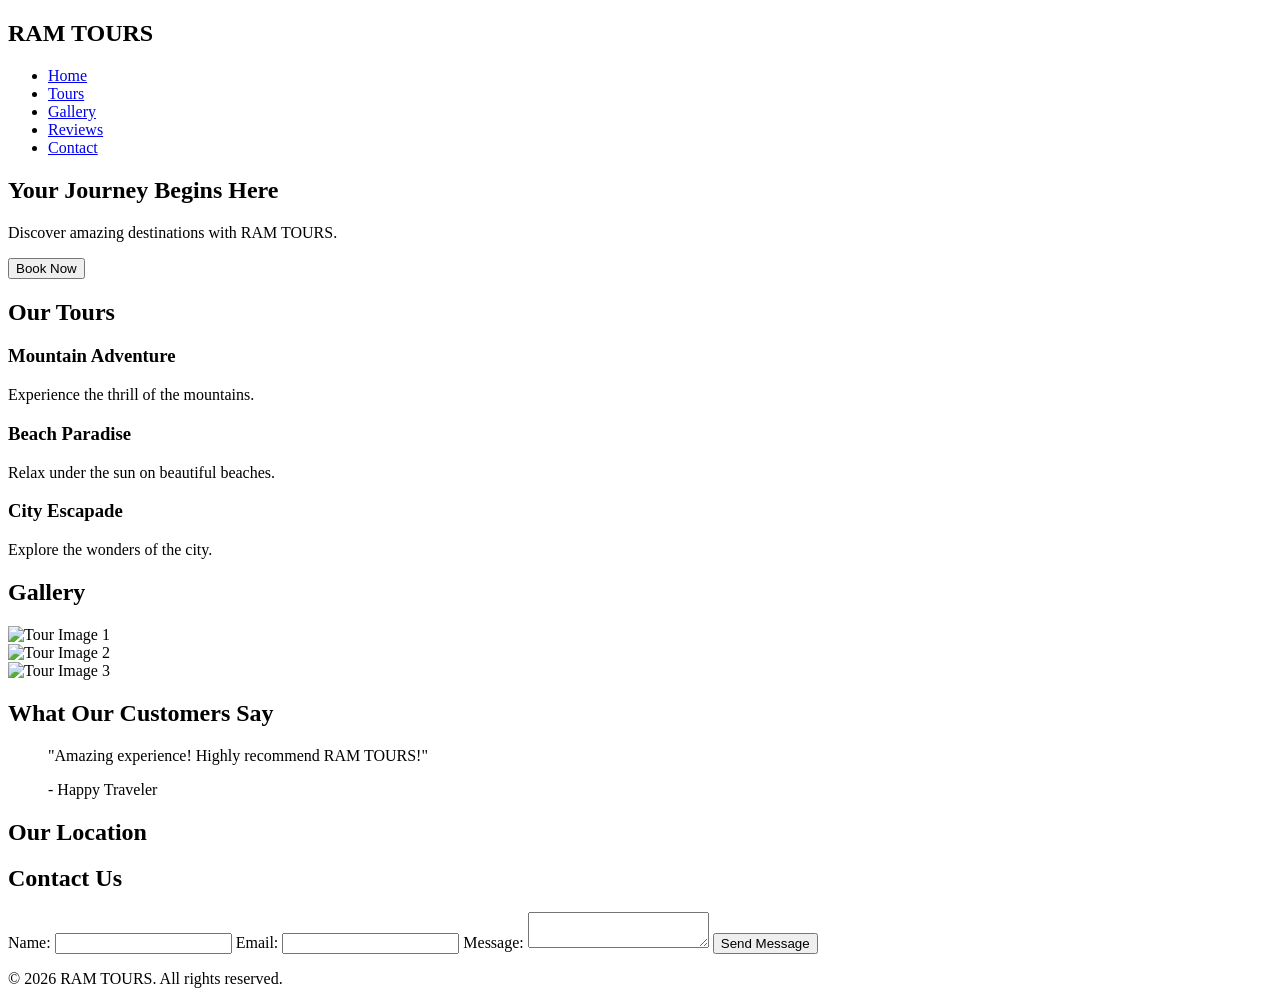
==== index.html @ 73aaf155 "Create index.html file for RAM TOURS website with complete HTML structure" ====
<!DOCTYPE html>
<html lang="en">
<head>
    <meta charset="UTF-8">
    <meta name="viewport" content="width=device-width, initial-scale=1.0">
    <meta name="description" content="Explore the world with RAM TOURS. Discover amazing travel destinations and experiences!">
    <title>RAM TOURS</title>
    <link rel="stylesheet" href="styles.css">
</head>
<body>
    <header>
        <nav>
            <h1>RAM TOURS</h1>
            <ul>
                <li><a href="#hero">Home</a></li>
                <li><a href="#tours">Tours</a></li>
                <li><a href="#gallery">Gallery</a></li>
                <li><a href="#reviews">Reviews</a></li>
                <li><a href="#contact">Contact</a></li>
            </ul>
        </nav>
    </header>

    <section id="hero">
        <h2>Your Journey Begins Here</h2>
        <p>Discover amazing destinations with RAM TOURS.</p>
        <button>Book Now</button>
    </section>

    <section id="tours">
        <h2>Our Tours</h2>
        <article class="tour-card">
            <h3>Mountain Adventure</h3>
            <p>Experience the thrill of the mountains.</p>
        </article>
        <article class="tour-card">
            <h3>Beach Paradise</h3>
            <p>Relax under the sun on beautiful beaches.</p>
        </article>
        <article class="tour-card">
            <h3>City Escapade</h3>
            <p>Explore the wonders of the city.</p>
        </article>
    </section>

    <section id="gallery">
        <h2>Gallery</h2>
        <div class="gallery-item">
            <img src="image1.jpg" alt="Tour Image 1">
        </div>
        <div class="gallery-item">
            <img src="image2.jpg" alt="Tour Image 2">
        </div>
        <div class="gallery-item">
            <img src="image3.jpg" alt="Tour Image 3">
        </div>
    </section>

    <section id="reviews">
        <h2>What Our Customers Say</h2>
        <blockquote>
            <p>"Amazing experience! Highly recommend RAM TOURS!"</p>
            <footer>- Happy Traveler</footer>
        </blockquote>
    </section>

    <section id="map">
        <h2>Our Location</h2>
        <div id="map-container">
            <!-- Embed map here -->
        </div>
    </section>

    <section id="contact">
        <h2>Contact Us</h2>
        <form>
            <label for="name">Name:</label>
            <input type="text" id="name" name="name" required>
            <label for="email">Email:</label>
            <input type="email" id="email" name="email" required>
            <label for="message">Message:</label>
            <textarea id="message" name="message" required></textarea>
            <button type="submit">Send Message</button>
        </form>
    </section>

    <footer>
        <p>&copy; 2026 RAM TOURS. All rights reserved.</p>
    </footer>
</body>
</html>
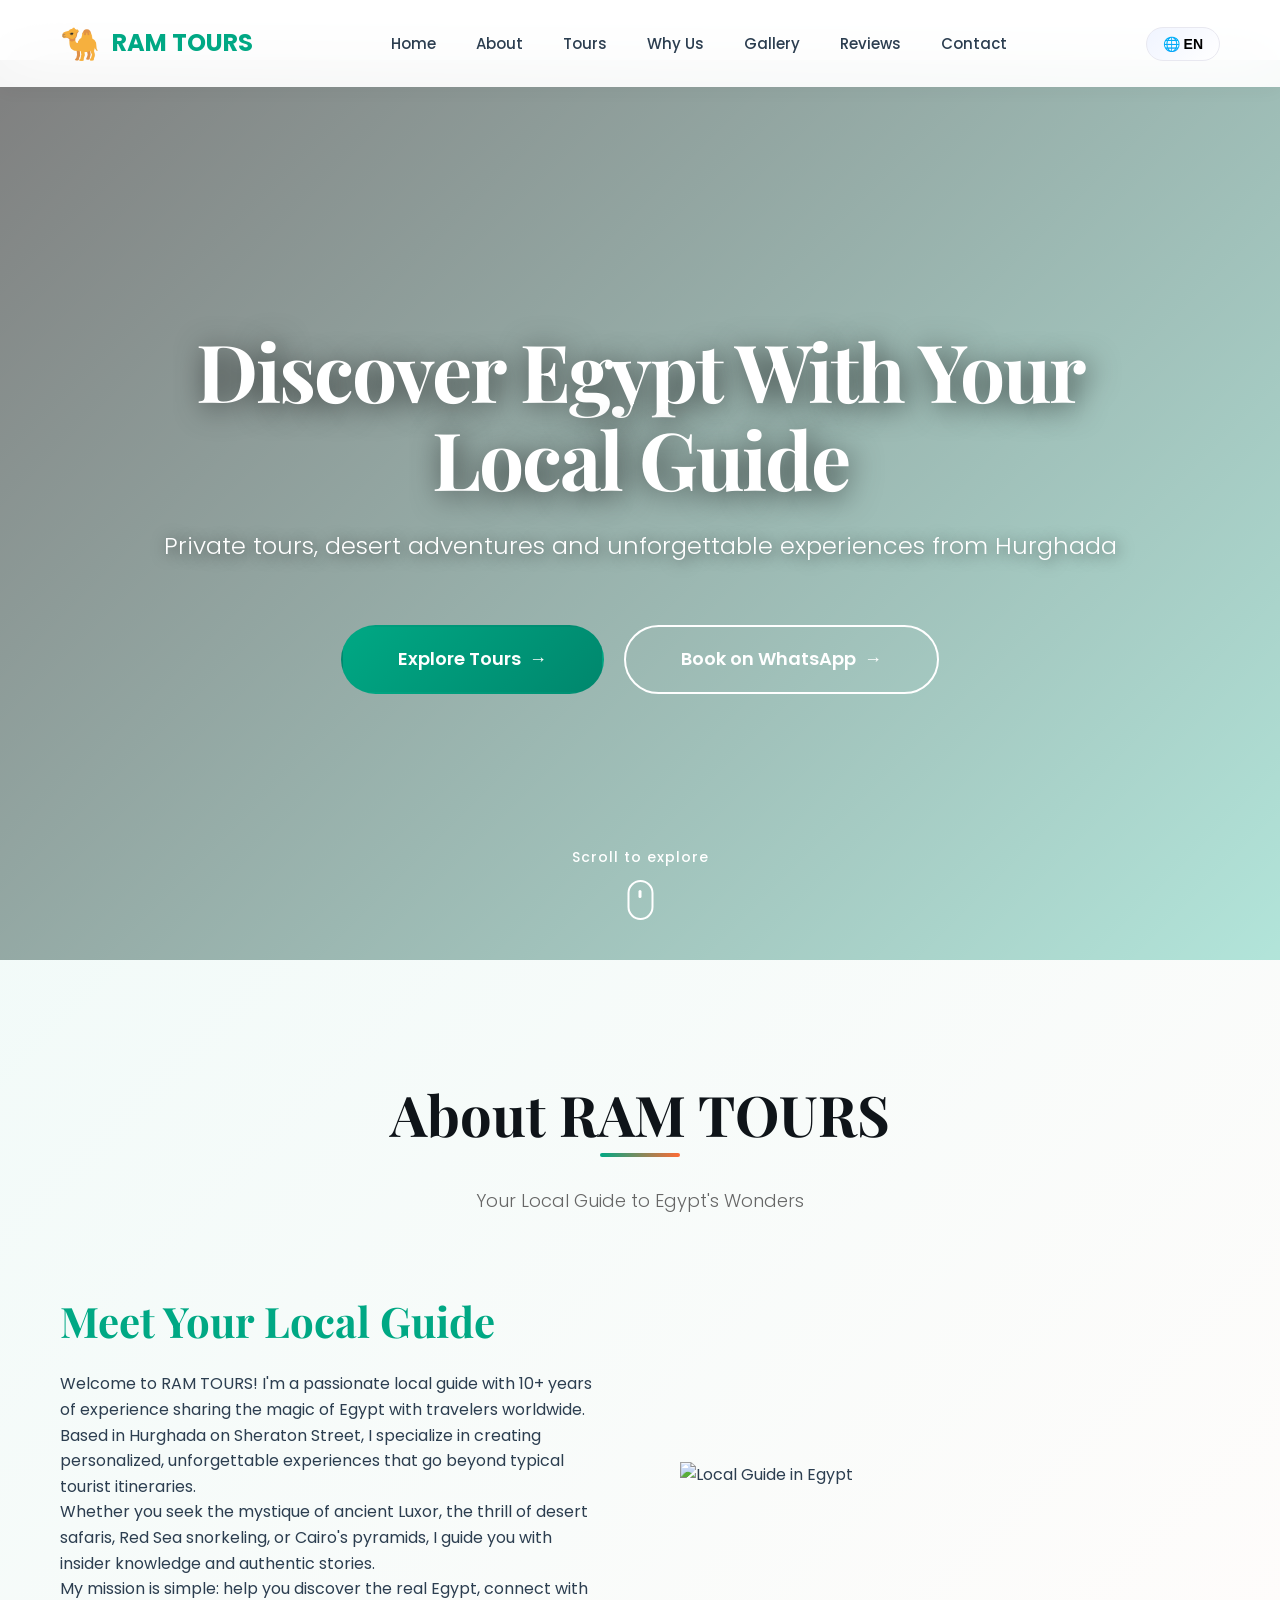
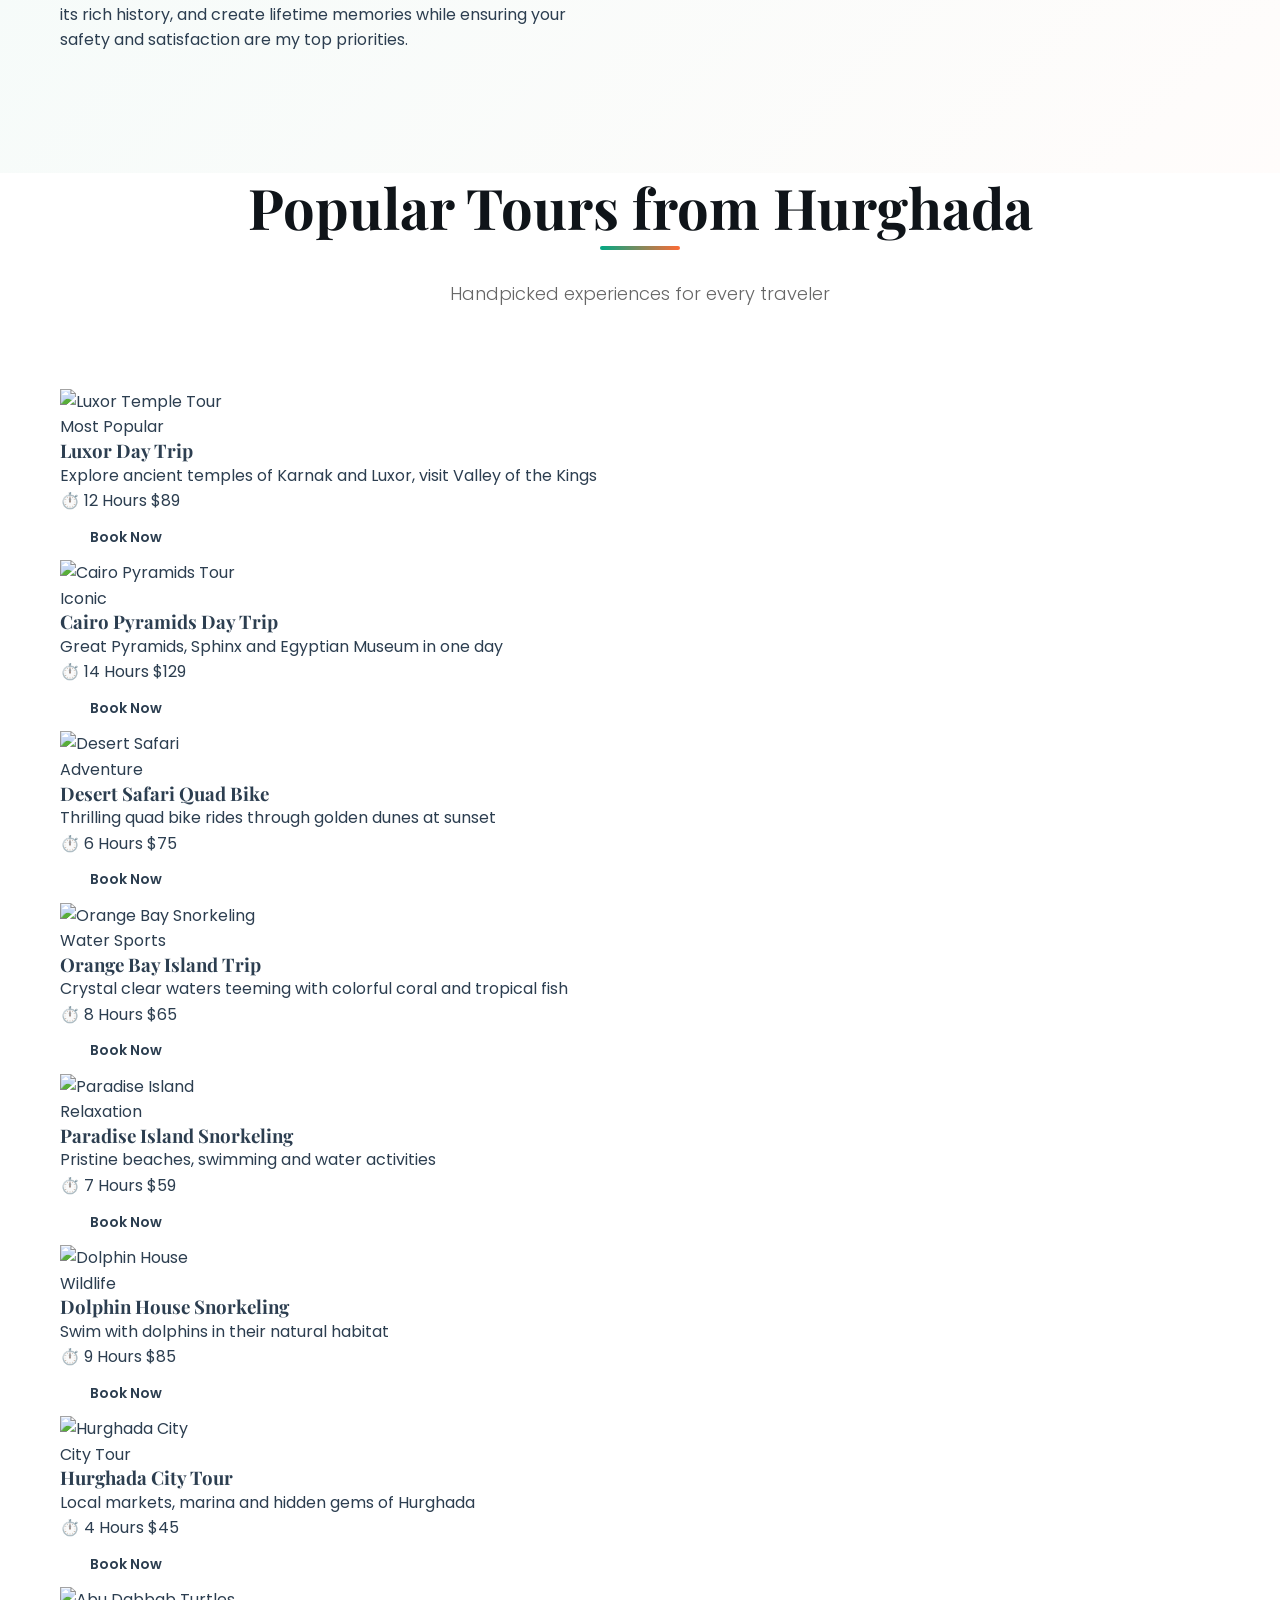
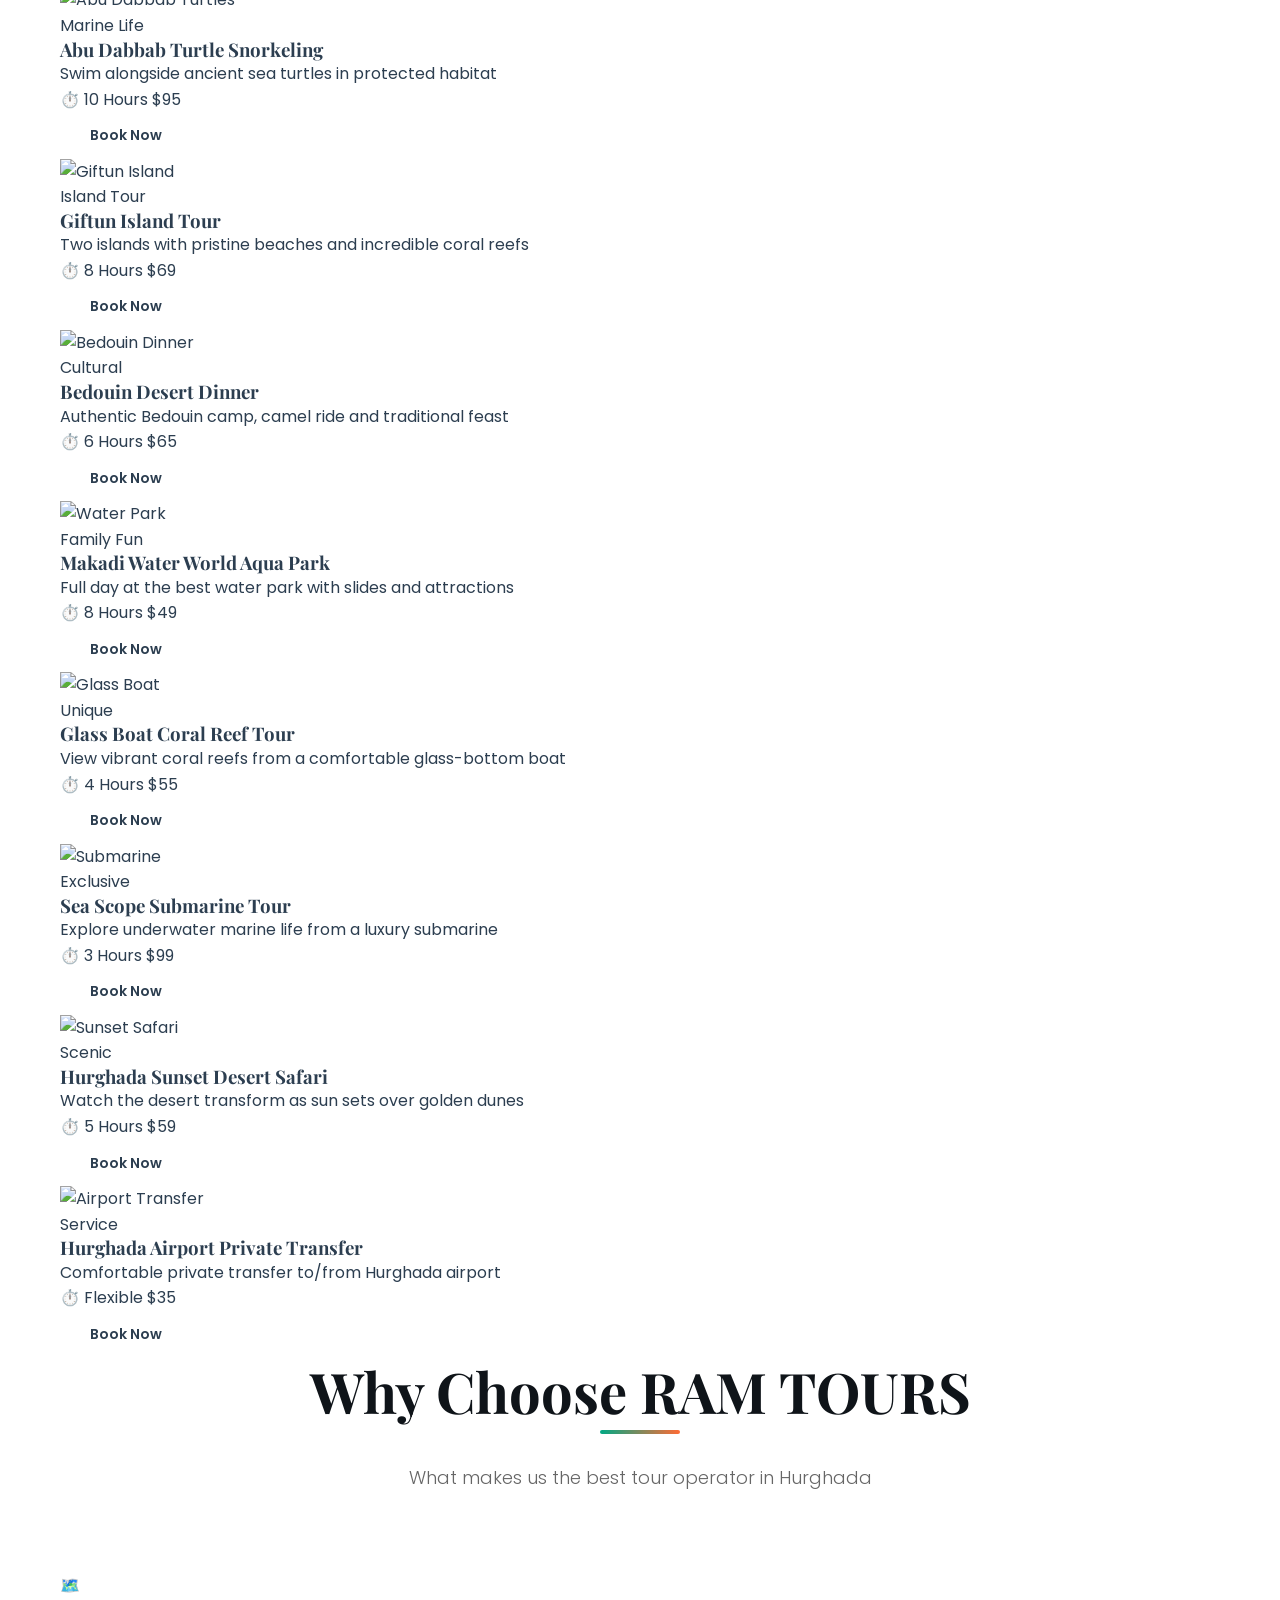
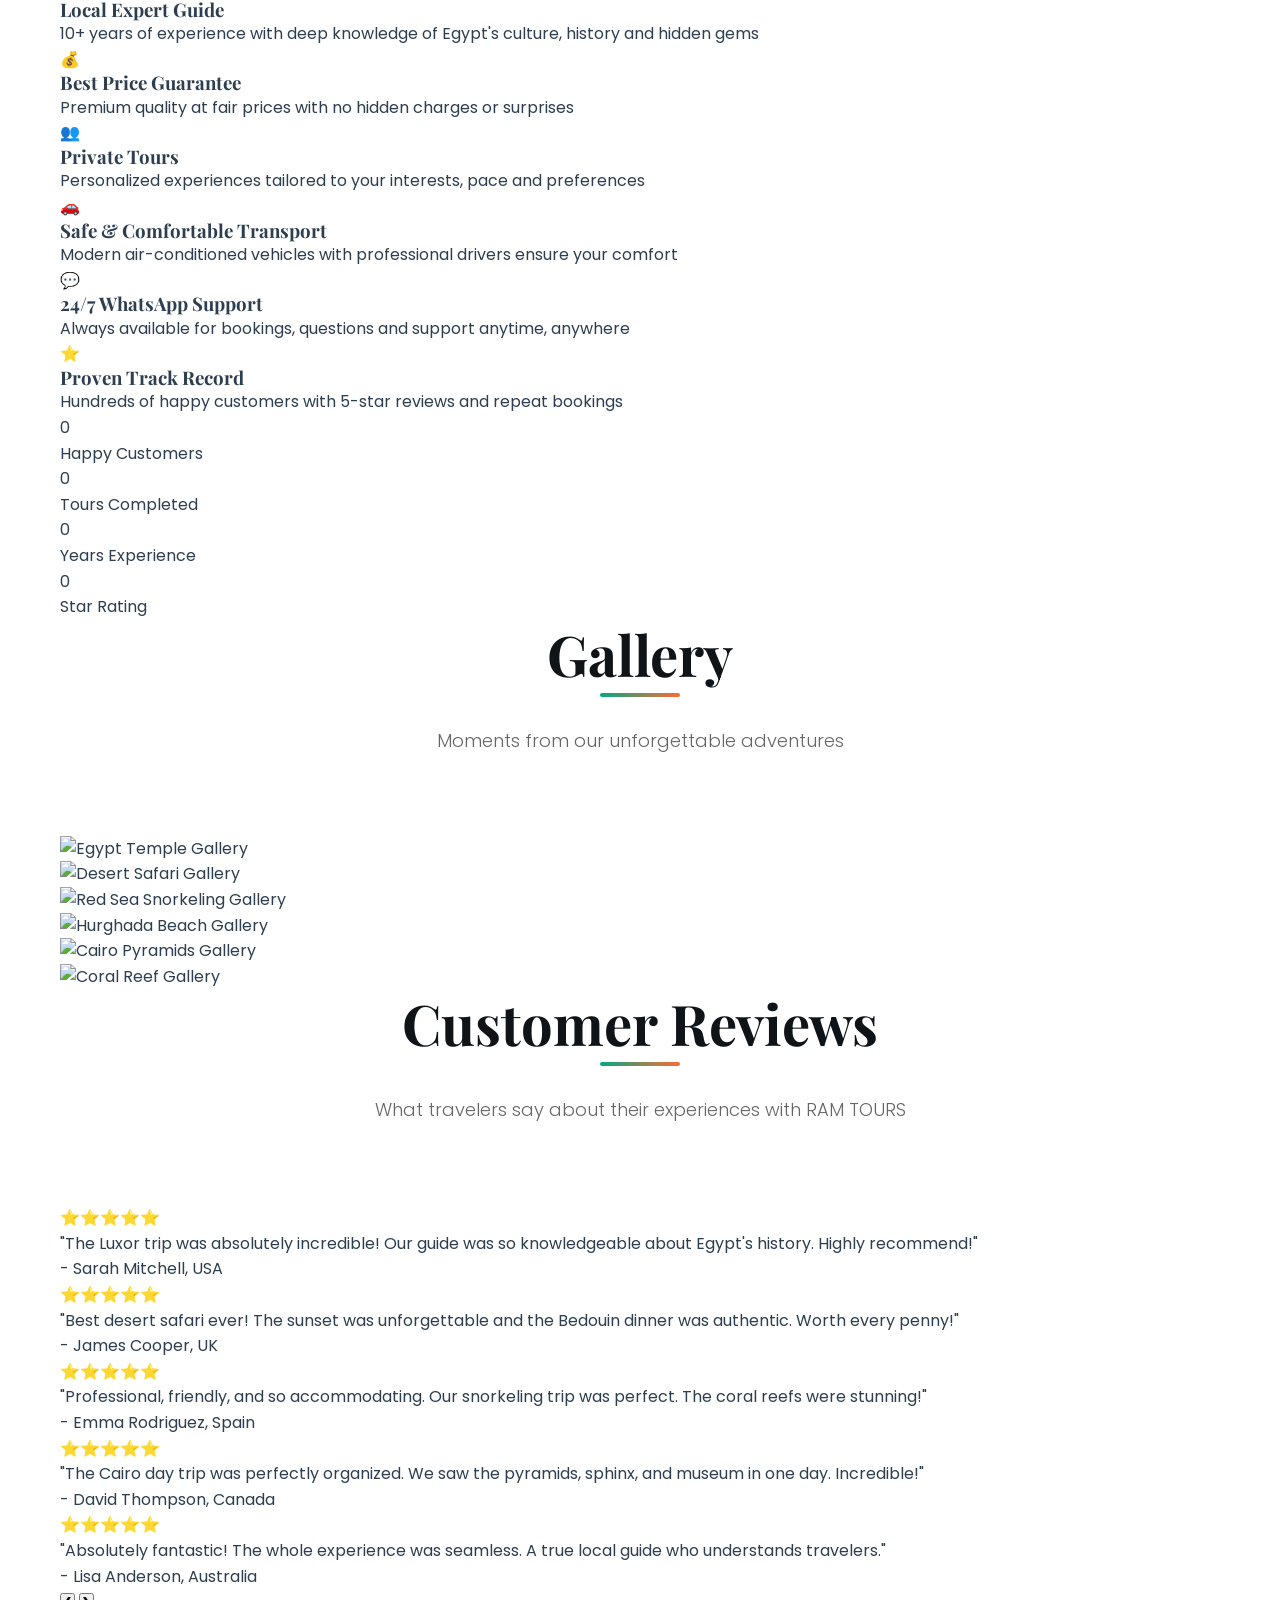
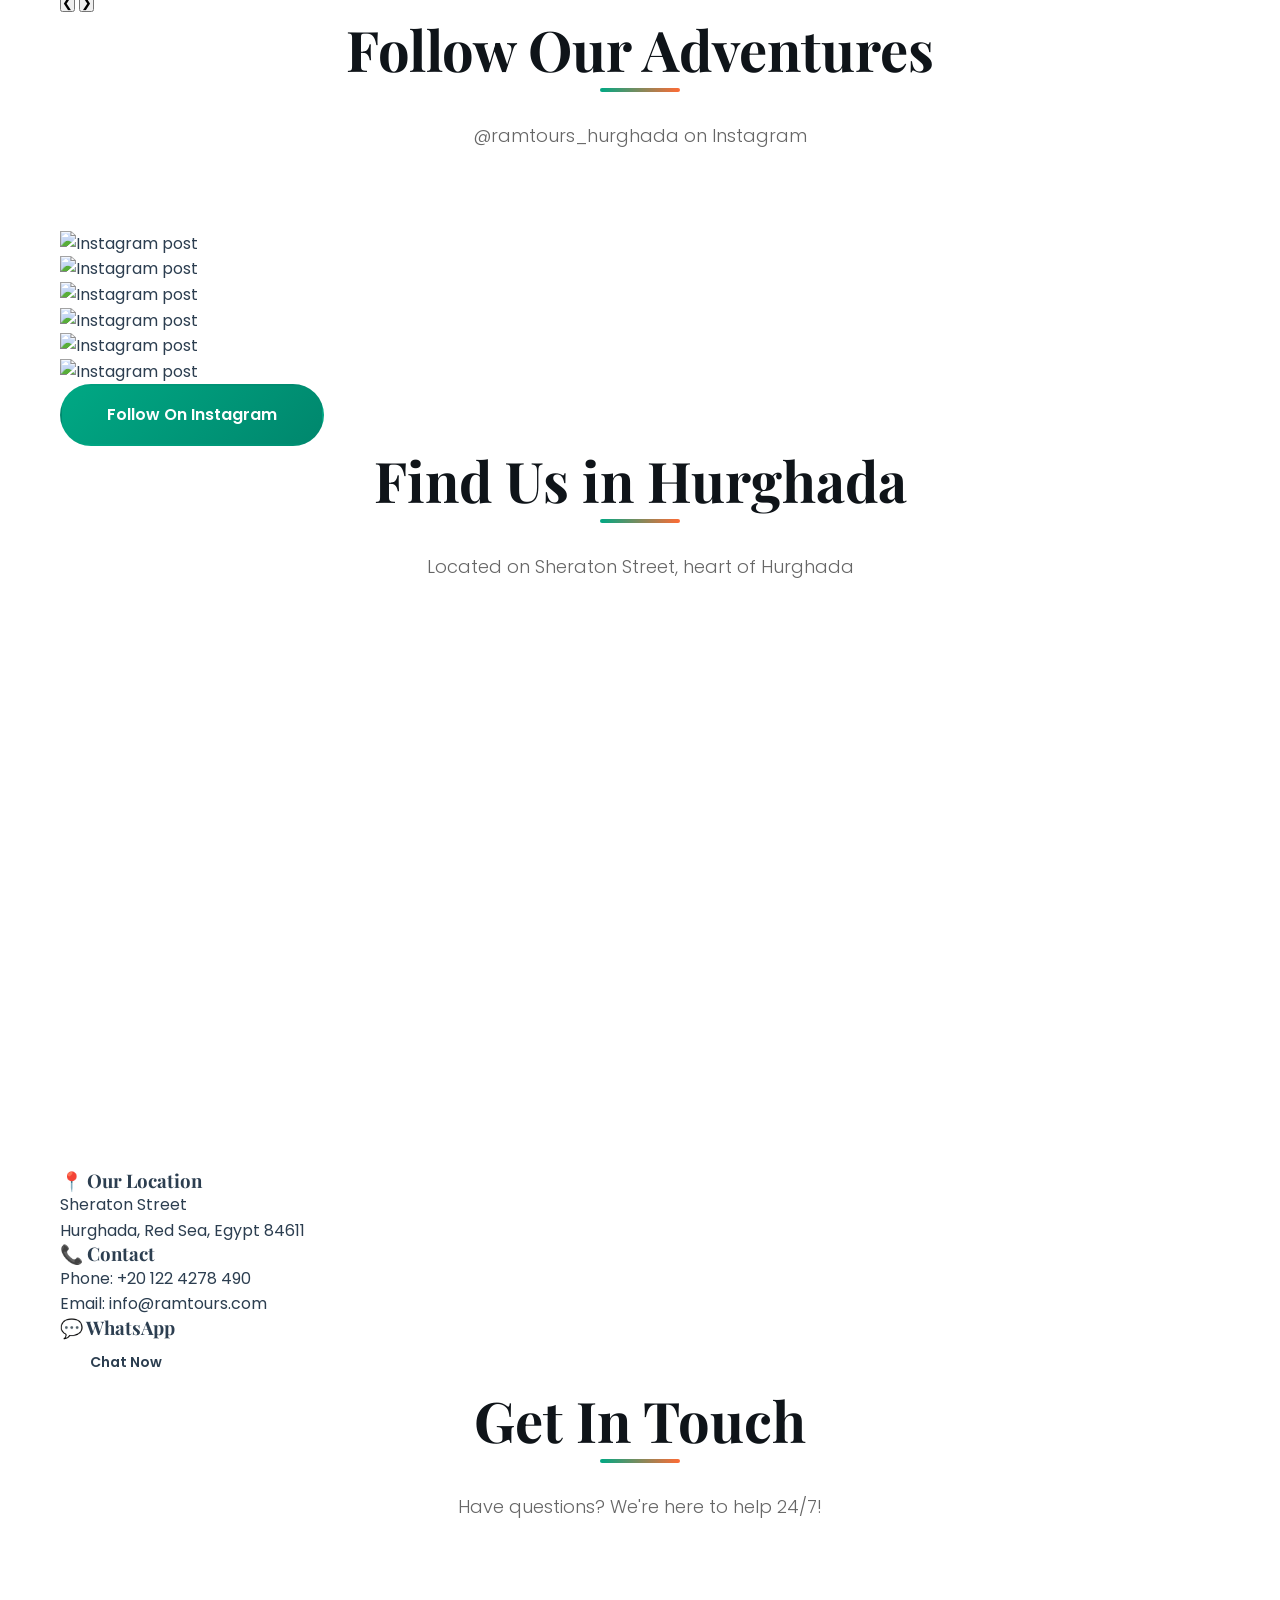
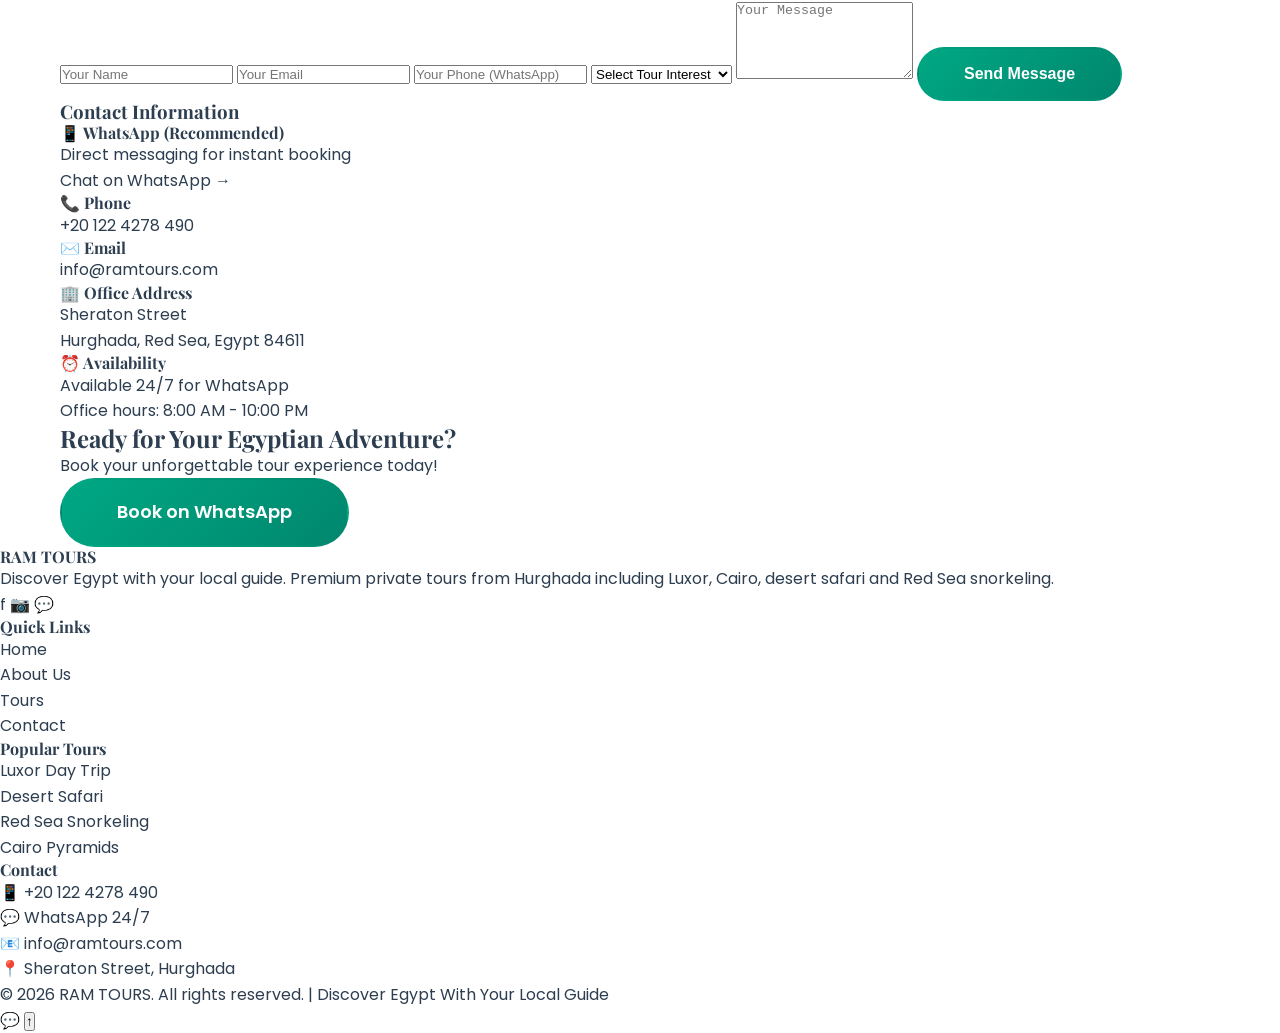
==== commit 1dded07b: "Add files via upload" ====
--- a/index.html
+++ b/index.html
@@ -3,89 +3,732 @@
 <head>
     <meta charset="UTF-8">
     <meta name="viewport" content="width=device-width, initial-scale=1.0">
-    <meta name="description" content="Explore the world with RAM TOURS. Discover amazing travel destinations and experiences!">
-    <title>RAM TOURS</title>
-    <link rel="stylesheet" href="styles.css">
+    <title>RAM TOURS - Luxury Private Tours from Hurghada | Luxor, Cairo & Red Sea</title>
+    <meta name="description" content="Discover Egypt with your local guide. Premium private tours from Hurghada including Luxor, Cairo Pyramids, desert safari & Red Sea snorkeling. Book on WhatsApp!">
+    <meta name="keywords" content="Hurghada tours, Luxor trip, Cairo pyramids, desert safari, Red Sea snorkeling, private guide Hurghada">
+    <meta name="author" content="RAM TOURS">
+    <meta name="robots" content="index, follow">
+    
+    <!-- Open Graph -->
+    <meta property="og:title" content="RAM TOURS - Discover Egypt With Your Local Guide">
+    <meta property="og:description" content="Premium private tours from Hurghada. Luxor, Cairo, Desert Safari & Red Sea Snorkeling.">
+    <meta property="og:image" content="https://images.unsplash.com/photo-1570077188670-e3a8d69ac5ff?w=1200&h=630&fit=crop">
+    <meta property="og:url" content="https://ramtours.com">
+    <meta property="og:type" content="website">
+    
+    <!-- Schema.org Structured Data -->
+    <script type="application/ld+json">
+    {
+        "@context": "https://schema.org",
+        "@type": "TravelAgency",
+        "name": "RAM TOURS",
+        "description": "Premium private tours from Hurghada, Egypt",
+        "url": "https://ramtours.com",
+        "telephone": "+201224278490",
+        "address": {
+            "@type": "PostalAddress",
+            "streetAddress": "Sheraton Street",
+            "addressLocality": "Hurghada",
+            "addressRegion": "Red Sea",
+            "postalCode": "84611",
+            "addressCountry": "EG"
+        },
+        "geo": {
+            "@type": "GeoCoordinates",
+            "latitude": "27.2355",
+            "longitude": "33.8132"
+        },
+        "aggregateRating": {
+            "@type": "AggregateRating",
+            "ratingValue": "5",
+            "reviewCount": "500"
+        }
+    }
+    </script>
+    
+    <link rel="canonical" href="https://ramtours.com">
+    <link rel="icon" type="image/svg+xml" href="data:image/svg+xml,<svg xmlns='http://www.w3.org/2000/svg' viewBox='0 0 100 100'><text y='75' font-size='75'>🐪</text></svg>">
+    <link rel="preconnect" href="https://fonts.googleapis.com">
+    <link rel="preconnect" href="https://fonts.gstatic.com" crossorigin>
+    <link href="https://fonts.googleapis.com/css2?family=Poppins:wght@300;400;500;600;700&family=Playfair+Display:wght@700&display=swap" rel="stylesheet">
+    <link rel="stylesheet" href="style.css">
 </head>
 <body>
-    <header>
-        <nav>
-            <h1>RAM TOURS</h1>
-            <ul>
-                <li><a href="#hero">Home</a></li>
-                <li><a href="#tours">Tours</a></li>
-                <li><a href="#gallery">Gallery</a></li>
-                <li><a href="#reviews">Reviews</a></li>
-                <li><a href="#contact">Contact</a></li>
+
+    <!-- Navigation -->
+    <nav class="navbar" id="navbar">
+        <div class="nav-container">
+            <div class="logo">
+                <span class="logo-emoji">🐪</span>
+                <span class="logo-text">RAM TOURS</span>
+            </div>
+            
+            <button class="menu-toggle" id="menuToggle" aria-label="Toggle menu">
+                <span></span>
+                <span></span>
+                <span></span>
+            </button>
+            
+            <ul class="nav-menu" id="navMenu">
+                <li><a href="#home" class="nav-link">Home</a></li>
+                <li><a href="#about" class="nav-link">About</a></li>
+                <li><a href="#tours" class="nav-link">Tours</a></li>
+                <li><a href="#why-us" class="nav-link">Why Us</a></li>
+                <li><a href="#gallery" class="nav-link">Gallery</a></li>
+                <li><a href="#reviews" class="nav-link">Reviews</a></li>
+                <li><a href="#contact" class="nav-link">Contact</a></li>
             </ul>
-        </nav>
-    </header>
-
-    <section id="hero">
-        <h2>Your Journey Begins Here</h2>
-        <p>Discover amazing destinations with RAM TOURS.</p>
-        <button>Book Now</button>
-    </section>
-
-    <section id="tours">
-        <h2>Our Tours</h2>
-        <article class="tour-card">
-            <h3>Mountain Adventure</h3>
-            <p>Experience the thrill of the mountains.</p>
-        </article>
-        <article class="tour-card">
-            <h3>Beach Paradise</h3>
-            <p>Relax under the sun on beautiful beaches.</p>
-        </article>
-        <article class="tour-card">
-            <h3>City Escapade</h3>
-            <p>Explore the wonders of the city.</p>
-        </article>
-    </section>
-
-    <section id="gallery">
-        <h2>Gallery</h2>
-        <div class="gallery-item">
-            <img src="image1.jpg" alt="Tour Image 1">
-        </div>
-        <div class="gallery-item">
-            <img src="image2.jpg" alt="Tour Image 2">
-        </div>
-        <div class="gallery-item">
-            <img src="image3.jpg" alt="Tour Image 3">
-        </div>
-    </section>
-
-    <section id="reviews">
-        <h2>What Our Customers Say</h2>
-        <blockquote>
-            <p>"Amazing experience! Highly recommend RAM TOURS!"</p>
-            <footer>- Happy Traveler</footer>
-        </blockquote>
-    </section>
-
-    <section id="map">
-        <h2>Our Location</h2>
-        <div id="map-container">
-            <!-- Embed map here -->
-        </div>
-    </section>
-
-    <section id="contact">
-        <h2>Contact Us</h2>
-        <form>
-            <label for="name">Name:</label>
-            <input type="text" id="name" name="name" required>
-            <label for="email">Email:</label>
-            <input type="email" id="email" name="email" required>
-            <label for="message">Message:</label>
-            <textarea id="message" name="message" required></textarea>
-            <button type="submit">Send Message</button>
-        </form>
-    </section>
-
-    <footer>
-        <p>&copy; 2026 RAM TOURS. All rights reserved.</p>
+
+            <div class="lang-selector">
+                <button class="lang-btn" id="langBtn" aria-label="Select language">🌐 EN</button>
+                <div class="lang-dropdown" id="langDropdown">
+                    <button data-lang="en">English</button>
+                    <button data-lang="de">Deutsch</button>
+                    <button data-lang="ru">Русский</button>
+                    <button data-lang="fr">Français</button>
+                    <button data-lang="it">Italiano</button>
+                    <button data-lang="es">Español</button>
+                    <button data-lang="nl">Nederlands</button>
+                    <button data-lang="pl">Polski</button>
+                    <button data-lang="cs">Čeština</button>
+                    <button data-lang="ro">Română</button>
+                    <button data-lang="sv">Svenska</button>
+                    <button data-lang="no">Norsk</button>
+                    <button data-lang="da">Dansk</button>
+                    <button data-lang="ar">العربية</button>
+                    <button data-lang="tr">Türkçe</button>
+                </div>
+            </div>
+        </div>
+    </nav>
+
+    <!-- Hero Section -->
+    <section class="hero" id="home">
+        <video class="hero-video" autoplay muted loop playsinline preload="metadata">
+            <source src="https://videos.pexels.com/video-files/5723325/5723325-hd_720_1280_25fps.mp4" type="video/mp4">
+        </video>
+        <div class="hero-overlay"></div>
+        
+        <div class="hero-content">
+            <h1 class="hero-title">Discover Egypt With Your Local Guide</h1>
+            <p class="hero-subtitle">Private tours, desert adventures and unforgettable experiences from Hurghada</p>
+            
+            <div class="hero-cta">
+                <a href="#tours" class="btn btn-primary btn-lg">
+                    <span>Explore Tours</span>
+                    <span class="btn-arrow">→</span>
+                </a>
+                <a href="https://wa.me/201224278490?text=Hello%20RAM%20TOURS%2C%20I%27d%20like%20to%20book%20a%20tour" target="_blank" rel="noopener noreferrer" class="btn btn-secondary btn-lg">
+                    <span>Book on WhatsApp</span>
+                    <span class="btn-arrow">→</span>
+                </a>
+            </div>
+        </div>
+
+        <div class="scroll-indicator">
+            <span>Scroll to explore</span>
+            <div class="mouse-icon">
+                <div class="mouse-wheel"></div>
+            </div>
+        </div>
+    </section>
+
+    <!-- About Section -->
+    <section class="about" id="about">
+        <div class="container">
+            <div class="section-header">
+                <h2>About RAM TOURS</h2>
+                <p>Your Local Guide to Egypt's Wonders</p>
+            </div>
+
+            <div class="about-grid">
+                <div class="about-text">
+                    <h3>Meet Your Local Guide</h3>
+                    <p>Welcome to RAM TOURS! I'm a passionate local guide with 10+ years of experience sharing the magic of Egypt with travelers worldwide. Based in Hurghada on Sheraton Street, I specialize in creating personalized, unforgettable experiences that go beyond typical tourist itineraries.</p>
+                    <p>Whether you seek the mystique of ancient Luxor, the thrill of desert safaris, Red Sea snorkeling, or Cairo's pyramids, I guide you with insider knowledge and authentic stories.</p>
+                    <p>My mission is simple: help you discover the real Egypt, connect with its rich history, and create lifetime memories while ensuring your safety and satisfaction are my top priorities.</p>
+                </div>
+                <div class="about-image">
+                    <img src="https://images.unsplash.com/photo-1488646953014-85cb44e25828?w=500&h=600&fit=crop" alt="Local Guide in Egypt" loading="lazy">
+                </div>
+            </div>
+        </div>
+    </section>
+
+    <!-- Tours Section -->
+    <section class="tours" id="tours">
+        <div class="container">
+            <div class="section-header">
+                <h2>Popular Tours from Hurghada</h2>
+                <p>Handpicked experiences for every traveler</p>
+            </div>
+
+            <div class="tours-grid">
+                <!-- Tour 1 -->
+                <div class="tour-card">
+                    <div class="tour-image">
+                        <img src="https://images.unsplash.com/photo-1570077188670-e3a8d69ac5ff?w=400&h=300&fit=crop" alt="Luxor Temple Tour" loading="lazy">
+                        <span class="tour-badge">Most Popular</span>
+                    </div>
+                    <div class="tour-content">
+                        <h3><a href="luxor-trip-from-hurghada.html">Luxor Day Trip</a></h3>
+                        <p>Explore ancient temples of Karnak and Luxor, visit Valley of the Kings</p>
+                        <div class="tour-meta">
+                            <span>⏱️ 12 Hours</span>
+                            <span class="price">$89</span>
+                        </div>
+                        <a href="https://wa.me/201224278490?text=I%27m%20interested%20in%20Luxor%20Day%20Trip" target="_blank" rel="noopener noreferrer" class="btn btn-small">Book Now</a>
+                    </div>
+                </div>
+
+                <!-- Tour 2 -->
+                <div class="tour-card">
+                    <div class="tour-image">
+                        <img src="https://images.unsplash.com/photo-1577637923815-a5e56eb2b8db?w=400&h=300&fit=crop" alt="Cairo Pyramids Tour" loading="lazy">
+                        <span class="tour-badge">Iconic</span>
+                    </div>
+                    <div class="tour-content">
+                        <h3><a href="cairo-tour-from-hurghada.html">Cairo Pyramids Day Trip</a></h3>
+                        <p>Great Pyramids, Sphinx and Egyptian Museum in one day</p>
+                        <div class="tour-meta">
+                            <span>⏱️ 14 Hours</span>
+                            <span class="price">$129</span>
+                        </div>
+                        <a href="https://wa.me/201224278490?text=I%27m%20interested%20in%20Cairo%20Pyramids" target="_blank" rel="noopener noreferrer" class="btn btn-small">Book Now</a>
+                    </div>
+                </div>
+
+                <!-- Tour 3 -->
+                <div class="tour-card">
+                    <div class="tour-image">
+                        <img src="https://images.unsplash.com/photo-1469854523086-cc02fe5d8800?w=400&h=300&fit=crop" alt="Desert Safari" loading="lazy">
+                        <span class="tour-badge">Adventure</span>
+                    </div>
+                    <div class="tour-content">
+                        <h3><a href="desert-safari-hurghada.html">Desert Safari Quad Bike</a></h3>
+                        <p>Thrilling quad bike rides through golden dunes at sunset</p>
+                        <div class="tour-meta">
+                            <span>⏱️ 6 Hours</span>
+                            <span class="price">$75</span>
+                        </div>
+                        <a href="https://wa.me/201224278490?text=I%27m%20interested%20in%20Desert%20Safari" target="_blank" rel="noopener noreferrer" class="btn btn-small">Book Now</a>
+                    </div>
+                </div>
+
+                <!-- Tour 4 -->
+                <div class="tour-card">
+                    <div class="tour-image">
+                        <img src="https://images.unsplash.com/photo-1544551763-46a013bb70d5?w=400&h=300&fit=crop" alt="Orange Bay Snorkeling" loading="lazy">
+                        <span class="tour-badge">Water Sports</span>
+                    </div>
+                    <div class="tour-content">
+                        <h3><a href="orange-bay-hurghada.html">Orange Bay Island Trip</a></h3>
+                        <p>Crystal clear waters teeming with colorful coral and tropical fish</p>
+                        <div class="tour-meta">
+                            <span>⏱️ 8 Hours</span>
+                            <span class="price">$65</span>
+                        </div>
+                        <a href="https://wa.me/201224278490?text=I%27m%20interested%20in%20Orange%20Bay" target="_blank" rel="noopener noreferrer" class="btn btn-small">Book Now</a>
+                    </div>
+                </div>
+
+                <!-- Tour 5 -->
+                <div class="tour-card">
+                    <div class="tour-image">
+                        <img src="https://images.unsplash.com/photo-1488646953014-85cb44e25828?w=400&h=300&fit=crop" alt="Paradise Island" loading="lazy">
+                        <span class="tour-badge">Relaxation</span>
+                    </div>
+                    <div class="tour-content">
+                        <h3><a href="#tours">Paradise Island Snorkeling</a></h3>
+                        <p>Pristine beaches, swimming and water activities</p>
+                        <div class="tour-meta">
+                            <span>⏱️ 7 Hours</span>
+                            <span class="price">$59</span>
+                        </div>
+                        <a href="https://wa.me/201224278490?text=I%27m%20interested%20in%20Paradise%20Island" target="_blank" rel="noopener noreferrer" class="btn btn-small">Book Now</a>
+                    </div>
+                </div>
+
+                <!-- Tour 6 -->
+                <div class="tour-card">
+                    <div class="tour-image">
+                        <img src="https://images.unsplash.com/photo-1559827260-dc66d52bef19?w=400&h=300&fit=crop" alt="Dolphin House" loading="lazy">
+                        <span class="tour-badge">Wildlife</span>
+                    </div>
+                    <div class="tour-content">
+                        <h3><a href="dolphin-house-hurghada.html">Dolphin House Snorkeling</a></h3>
+                        <p>Swim with dolphins in their natural habitat</p>
+                        <div class="tour-meta">
+                            <span>⏱️ 9 Hours</span>
+                            <span class="price">$85</span>
+                        </div>
+                        <a href="https://wa.me/201224278490?text=I%27m%20interested%20in%20Dolphin%20House" target="_blank" rel="noopener noreferrer" class="btn btn-small">Book Now</a>
+                    </div>
+                </div>
+
+                <!-- Tour 7 -->
+                <div class="tour-card">
+                    <div class="tour-image">
+                        <img src="https://images.unsplash.com/photo-1488646953014-85cb44e25828?w=400&h=300&fit=crop" alt="Hurghada City" loading="lazy">
+                        <span class="tour-badge">City Tour</span>
+                    </div>
+                    <div class="tour-content">
+                        <h3><a href="hurghada-city-tour.html">Hurghada City Tour</a></h3>
+                        <p>Local markets, marina and hidden gems of Hurghada</p>
+                        <div class="tour-meta">
+                            <span>⏱️ 4 Hours</span>
+                            <span class="price">$45</span>
+                        </div>
+                        <a href="https://wa.me/201224278490?text=I%27m%20interested%20in%20Hurghada%20City%20Tour" target="_blank" rel="noopener noreferrer" class="btn btn-small">Book Now</a>
+                    </div>
+                </div>
+
+                <!-- Tour 8 -->
+                <div class="tour-card">
+                    <div class="tour-image">
+                        <img src="https://images.unsplash.com/photo-1547036328-c9fa89d128fa?w=400&h=300&fit=crop" alt="Abu Dabbab Turtles" loading="lazy">
+                        <span class="tour-badge">Marine Life</span>
+                    </div>
+                    <div class="tour-content">
+                        <h3><a href="#tours">Abu Dabbab Turtle Snorkeling</a></h3>
+                        <p>Swim alongside ancient sea turtles in protected habitat</p>
+                        <div class="tour-meta">
+                            <span>⏱️ 10 Hours</span>
+                            <span class="price">$95</span>
+                        </div>
+                        <a href="https://wa.me/201224278490?text=I%27m%20interested%20in%20Abu%20Dabbab" target="_blank" rel="noopener noreferrer" class="btn btn-small">Book Now</a>
+                    </div>
+                </div>
+
+                <!-- Tour 9 -->
+                <div class="tour-card">
+                    <div class="tour-image">
+                        <img src="https://images.unsplash.com/photo-1559827260-dc66d52bef19?w=400&h=300&fit=crop" alt="Giftun Island" loading="lazy">
+                        <span class="tour-badge">Island Tour</span>
+                    </div>
+                    <div class="tour-content">
+                        <h3><a href="giftun-island-hurghada.html">Giftun Island Tour</a></h3>
+                        <p>Two islands with pristine beaches and incredible coral reefs</p>
+                        <div class="tour-meta">
+                            <span>⏱️ 8 Hours</span>
+                            <span class="price">$69</span>
+                        </div>
+                        <a href="https://wa.me/201224278490?text=I%27m%20interested%20in%20Giftun%20Island" target="_blank" rel="noopener noreferrer" class="btn btn-small">Book Now</a>
+                    </div>
+                </div>
+
+                <!-- Tour 10 -->
+                <div class="tour-card">
+                    <div class="tour-image">
+                        <img src="https://images.unsplash.com/photo-1469854523086-cc02fe5d8800?w=400&h=300&fit=crop" alt="Bedouin Dinner" loading="lazy">
+                        <span class="tour-badge">Cultural</span>
+                    </div>
+                    <div class="tour-content">
+                        <h3><a href="#tours">Bedouin Desert Dinner</a></h3>
+                        <p>Authentic Bedouin camp, camel ride and traditional feast</p>
+                        <div class="tour-meta">
+                            <span>⏱️ 6 Hours</span>
+                            <span class="price">$65</span>
+                        </div>
+                        <a href="https://wa.me/201224278490?text=I%27m%20interested%20in%20Bedouin%20Dinner" target="_blank" rel="noopener noreferrer" class="btn btn-small">Book Now</a>
+                    </div>
+                </div>
+
+                <!-- Tour 11 -->
+                <div class="tour-card">
+                    <div class="tour-image">
+                        <img src="https://images.unsplash.com/photo-1552959111-3a2ba8e50d98?w=400&h=300&fit=crop" alt="Water Park" loading="lazy">
+                        <span class="tour-badge">Family Fun</span>
+                    </div>
+                    <div class="tour-content">
+                        <h3><a href="#tours">Makadi Water World Aqua Park</a></h3>
+                        <p>Full day at the best water park with slides and attractions</p>
+                        <div class="tour-meta">
+                            <span>⏱️ 8 Hours</span>
+                            <span class="price">$49</span>
+                        </div>
+                        <a href="https://wa.me/201224278490?text=I%27m%20interested%20in%20Water%20Park" target="_blank" rel="noopener noreferrer" class="btn btn-small">Book Now</a>
+                    </div>
+                </div>
+
+                <!-- Tour 12 -->
+                <div class="tour-card">
+                    <div class="tour-image">
+                        <img src="https://images.unsplash.com/photo-1544551763-46a013bb70d5?w=400&h=300&fit=crop" alt="Glass Boat" loading="lazy">
+                        <span class="tour-badge">Unique</span>
+                    </div>
+                    <div class="tour-content">
+                        <h3><a href="#tours">Glass Boat Coral Reef Tour</a></h3>
+                        <p>View vibrant coral reefs from a comfortable glass-bottom boat</p>
+                        <div class="tour-meta">
+                            <span>⏱️ 4 Hours</span>
+                            <span class="price">$55</span>
+                        </div>
+                        <a href="https://wa.me/201224278490?text=I%27m%20interested%20in%20Glass%20Boat" target="_blank" rel="noopener noreferrer" class="btn btn-small">Book Now</a>
+                    </div>
+                </div>
+
+                <!-- Tour 13 -->
+                <div class="tour-card">
+                    <div class="tour-image">
+                        <img src="https://images.unsplash.com/photo-1559827260-dc66d52bef19?w=400&h=300&fit=crop" alt="Submarine" loading="lazy">
+                        <span class="tour-badge">Exclusive</span>
+                    </div>
+                    <div class="tour-content">
+                        <h3><a href="#tours">Sea Scope Submarine Tour</a></h3>
+                        <p>Explore underwater marine life from a luxury submarine</p>
+                        <div class="tour-meta">
+                            <span>⏱️ 3 Hours</span>
+                            <span class="price">$99</span>
+                        </div>
+                        <a href="https://wa.me/201224278490?text=I%27m%20interested%20in%20Submarine%20Tour" target="_blank" rel="noopener noreferrer" class="btn btn-small">Book Now</a>
+                    </div>
+                </div>
+
+                <!-- Tour 14 -->
+                <div class="tour-card">
+                    <div class="tour-image">
+                        <img src="https://images.unsplash.com/photo-1469854523086-cc02fe5d8800?w=400&h=300&fit=crop" alt="Sunset Safari" loading="lazy">
+                        <span class="tour-badge">Scenic</span>
+                    </div>
+                    <div class="tour-content">
+                        <h3><a href="#tours">Hurghada Sunset Desert Safari</a></h3>
+                        <p>Watch the desert transform as sun sets over golden dunes</p>
+                        <div class="tour-meta">
+                            <span>⏱️ 5 Hours</span>
+                            <span class="price">$59</span>
+                        </div>
+                        <a href="https://wa.me/201224278490?text=I%27m%20interested%20in%20Sunset%20Safari" target="_blank" rel="noopener noreferrer" class="btn btn-small">Book Now</a>
+                    </div>
+                </div>
+
+                <!-- Tour 15 -->
+                <div class="tour-card">
+                    <div class="tour-image">
+                        <img src="https://images.unsplash.com/photo-1488646953014-85cb44e25828?w=400&h=300&fit=crop" alt="Airport Transfer" loading="lazy">
+                        <span class="tour-badge">Service</span>
+                    </div>
+                    <div class="tour-content">
+                        <h3><a href="#tours">Hurghada Airport Private Transfer</a></h3>
+                        <p>Comfortable private transfer to/from Hurghada airport</p>
+                        <div class="tour-meta">
+                            <span>⏱️ Flexible</span>
+                            <span class="price">$35</span>
+                        </div>
+                        <a href="https://wa.me/201224278490?text=I%27m%20interested%20in%20Airport%20Transfer" target="_blank" rel="noopener noreferrer" class="btn btn-small">Book Now</a>
+                    </div>
+                </div>
+            </div>
+        </div>
+    </section>
+
+    <!-- Why Us Section -->
+    <section class="why-us" id="why-us">
+        <div class="container">
+            <div class="section-header">
+                <h2>Why Choose RAM TOURS</h2>
+                <p>What makes us the best tour operator in Hurghada</p>
+            </div>
+
+            <div class="features-grid">
+                <div class="feature-card">
+                    <div class="feature-icon">🗺️</div>
+                    <h3>Local Expert Guide</h3>
+                    <p>10+ years of experience with deep knowledge of Egypt's culture, history and hidden gems</p>
+                </div>
+
+                <div class="feature-card">
+                    <div class="feature-icon">💰</div>
+                    <h3>Best Price Guarantee</h3>
+                    <p>Premium quality at fair prices with no hidden charges or surprises</p>
+                </div>
+
+                <div class="feature-card">
+                    <div class="feature-icon">👥</div>
+                    <h3>Private Tours</h3>
+                    <p>Personalized experiences tailored to your interests, pace and preferences</p>
+                </div>
+
+                <div class="feature-card">
+                    <div class="feature-icon">🚗</div>
+                    <h3>Safe & Comfortable Transport</h3>
+                    <p>Modern air-conditioned vehicles with professional drivers ensure your comfort</p>
+                </div>
+
+                <div class="feature-card">
+                    <div class="feature-icon">💬</div>
+                    <h3>24/7 WhatsApp Support</h3>
+                    <p>Always available for bookings, questions and support anytime, anywhere</p>
+                </div>
+
+                <div class="feature-card">
+                    <div class="feature-icon">⭐</div>
+                    <h3>Proven Track Record</h3>
+                    <p>Hundreds of happy customers with 5-star reviews and repeat bookings</p>
+                </div>
+            </div>
+        </div>
+    </section>
+
+    <!-- Stats Section -->
+    <section class="stats">
+        <div class="container">
+            <div class="stat-item">
+                <div class="stat-number" data-count="500">0</div>
+                <p>Happy Customers</p>
+            </div>
+            <div class="stat-item">
+                <div class="stat-number" data-count="1000">0</div>
+                <p>Tours Completed</p>
+            </div>
+            <div class="stat-item">
+                <div class="stat-number" data-count="10">0</div>
+                <p>Years Experience</p>
+            </div>
+            <div class="stat-item">
+                <div class="stat-number" data-count="5">0</div>
+                <p>Star Rating</p>
+            </div>
+        </div>
+    </section>
+
+    <!-- Gallery Section -->
+    <section class="gallery" id="gallery">
+        <div class="container">
+            <div class="section-header">
+                <h2>Gallery</h2>
+                <p>Moments from our unforgettable adventures</p>
+            </div>
+
+            <div class="gallery-grid">
+                <div class="gallery-item"><img src="https://images.unsplash.com/photo-1570077188670-e3a8d69ac5ff?w=400&h=300&fit=crop" alt="Egypt Temple Gallery" loading="lazy"></div>
+                <div class="gallery-item"><img src="https://images.unsplash.com/photo-1469854523086-cc02fe5d8800?w=400&h=300&fit=crop" alt="Desert Safari Gallery" loading="lazy"></div>
+                <div class="gallery-item"><img src="https://images.unsplash.com/photo-1544551763-46a013bb70d5?w=400&h=300&fit=crop" alt="Red Sea Snorkeling Gallery" loading="lazy"></div>
+                <div class="gallery-item"><img src="https://images.unsplash.com/photo-1488646953014-85cb44e25828?w=400&h=300&fit=crop" alt="Hurghada Beach Gallery" loading="lazy"></div>
+                <div class="gallery-item"><img src="https://images.unsplash.com/photo-1577637923815-a5e56eb2b8db?w=400&h=300&fit=crop" alt="Cairo Pyramids Gallery" loading="lazy"></div>
+                <div class="gallery-item"><img src="https://images.unsplash.com/photo-1506905925346-21bda4d32df4?w=400&h=300&fit=crop" alt="Coral Reef Gallery" loading="lazy"></div>
+            </div>
+        </div>
+    </section>
+
+    <!-- Reviews Section -->
+    <section class="reviews" id="reviews">
+        <div class="container">
+            <div class="section-header">
+                <h2>Customer Reviews</h2>
+                <p>What travelers say about their experiences with RAM TOURS</p>
+            </div>
+
+            <div class="reviews-carousel">
+                <div class="review-item active">
+                    <div class="review-rating">⭐⭐⭐⭐⭐</div>
+                    <p>"The Luxor trip was absolutely incredible! Our guide was so knowledgeable about Egypt's history. Highly recommend!"</p>
+                    <p class="review-author">- Sarah Mitchell, USA</p>
+                </div>
+
+                <div class="review-item">
+                    <div class="review-rating">⭐⭐⭐⭐⭐</div>
+                    <p>"Best desert safari ever! The sunset was unforgettable and the Bedouin dinner was authentic. Worth every penny!"</p>
+                    <p class="review-author">- James Cooper, UK</p>
+                </div>
+
+                <div class="review-item">
+                    <div class="review-rating">⭐⭐⭐⭐⭐</div>
+                    <p>"Professional, friendly, and so accommodating. Our snorkeling trip was perfect. The coral reefs were stunning!"</p>
+                    <p class="review-author">- Emma Rodriguez, Spain</p>
+                </div>
+
+                <div class="review-item">
+                    <div class="review-rating">⭐⭐⭐⭐⭐</div>
+                    <p>"The Cairo day trip was perfectly organized. We saw the pyramids, sphinx, and museum in one day. Incredible!"</p>
+                    <p class="review-author">- David Thompson, Canada</p>
+                </div>
+
+                <div class="review-item">
+                    <div class="review-rating">⭐⭐⭐⭐⭐</div>
+                    <p>"Absolutely fantastic! The whole experience was seamless. A true local guide who understands travelers."</p>
+                    <p class="review-author">- Lisa Anderson, Australia</p>
+                </div>
+            </div>
+
+            <div class="carousel-controls">
+                <button class="carousel-btn" id="prevBtn" aria-label="Previous review">❮</button>
+                <button class="carousel-btn" id="nextBtn" aria-label="Next review">❯</button>
+            </div>
+        </div>
+    </section>
+
+    <!-- Instagram Section -->
+    <section class="instagram-section">
+        <div class="container">
+            <div class="section-header">
+                <h2>Follow Our Adventures</h2>
+                <p>@ramtours_hurghada on Instagram</p>
+            </div>
+
+            <div class="instagram-grid">
+                <div class="insta-item"><img src="https://images.unsplash.com/photo-1570077188670-e3a8d69ac5ff?w=300&h=300&fit=crop" alt="Instagram post" loading="lazy"></div>
+                <div class="insta-item"><img src="https://images.unsplash.com/photo-1469854523086-cc02fe5d8800?w=300&h=300&fit=crop" alt="Instagram post" loading="lazy"></div>
+                <div class="insta-item"><img src="https://images.unsplash.com/photo-1544551763-46a013bb70d5?w=300&h=300&fit=crop" alt="Instagram post" loading="lazy"></div>
+                <div class="insta-item"><img src="https://images.unsplash.com/photo-1488646953014-85cb44e25828?w=300&h=300&fit=crop" alt="Instagram post" loading="lazy"></div>
+                <div class="insta-item"><img src="https://images.unsplash.com/photo-1577637923815-a5e56eb2b8db?w=300&h=300&fit=crop" alt="Instagram post" loading="lazy"></div>
+                <div class="insta-item"><img src="https://images.unsplash.com/photo-1506905925346-21bda4d32df4?w=300&h=300&fit=crop" alt="Instagram post" loading="lazy"></div>
+            </div>
+
+            <a href="https://instagram.com/ramtours_hurghada" target="_blank" rel="noopener noreferrer" class="btn btn-primary">Follow On Instagram</a>
+        </div>
+    </section>
+
+    <!-- Map Section -->
+    <section class="map-section" id="map">
+        <div class="container">
+            <div class="section-header">
+                <h2>Find Us in Hurghada</h2>
+                <p>Located on Sheraton Street, heart of Hurghada</p>
+            </div>
+
+            <div class="map-wrapper">
+                <iframe src="https://www.google.com/maps/embed?pb=!1m18!1m12!1m3!1d3465.7525852295006!2d33.81326!3d27.2355!2m3!1f0!2f0!3f0!3m2!1i1024!2i768!4f13.1!3m3!1m2!1s0x145c0f8f8f8f8f8f%3A0x8f8f8f8f8f8f8f8f!2sSheraton%20Street%2C%20Hurghada%2C%20Egypt!5e0!3m2!1sen!2seg!4v1234567890" width="100%" height="500" style="border:0;" allowfullscreen="" loading="lazy"></iframe>
+            </div>
+
+            <div class="map-info">
+                <div class="info-card">
+                    <h3>📍 Our Location</h3>
+                    <p>Sheraton Street<br>Hurghada, Red Sea, Egypt 84611</p>
+                </div>
+                <div class="info-card">
+                    <h3>📞 Contact</h3>
+                    <p>Phone: +20 122 4278 490<br>Email: info@ramtours.com</p>
+                </div>
+                <div class="info-card">
+                    <h3>💬 WhatsApp</h3>
+                    <a href="https://wa.me/201224278490" target="_blank" rel="noopener noreferrer" class="btn btn-small">Chat Now</a>
+                </div>
+            </div>
+        </div>
+    </section>
+
+    <!-- Contact Section -->
+    <section class="contact" id="contact">
+        <div class="container">
+            <div class="section-header">
+                <h2>Get In Touch</h2>
+                <p>Have questions? We're here to help 24/7!</p>
+            </div>
+
+            <div class="contact-grid">
+                <form class="contact-form" id="contactForm" name="contact">
+                    <input type="text" placeholder="Your Name" name="name" required>
+                    <input type="email" placeholder="Your Email" name="email" required>
+                    <input type="tel" placeholder="Your Phone (WhatsApp)" name="phone">
+                    <select name="tour" required>
+                        <option value="">Select Tour Interest</option>
+                        <option value="luxor">Luxor Day Trip</option>
+                        <option value="cairo">Cairo Pyramids</option>
+                        <option value="desert">Desert Safari</option>
+                        <option value="snorkeling">Red Sea Snorkeling</option>
+                        <option value="other">Other Tour</option>
+                    </select>
+                    <textarea placeholder="Your Message" name="message" rows="5" required></textarea>
+                    <button type="submit" class="btn btn-primary">Send Message</button>
+                </form>
+
+                <div class="contact-info">
+                    <h3>Contact Information</h3>
+                    
+                    <div class="contact-item">
+                        <h4>📱 WhatsApp (Recommended)</h4>
+                        <p>Direct messaging for instant booking</p>
+                        <a href="https://wa.me/201224278490" target="_blank" rel="noopener noreferrer" class="contact-link">Chat on WhatsApp →</a>
+                    </div>
+
+                    <div class="contact-item">
+                        <h4>📞 Phone</h4>
+                        <p>+20 122 4278 490</p>
+                    </div>
+
+                    <div class="contact-item">
+                        <h4>✉️ Email</h4>
+                        <p><a href="mailto:info@ramtours.com" class="contact-link">info@ramtours.com</a></p>
+                    </div>
+
+                    <div class="contact-item">
+                        <h4>🏢 Office Address</h4>
+                        <p>Sheraton Street<br>Hurghada, Red Sea, Egypt 84611</p>
+                    </div>
+
+                    <div class="contact-item">
+                        <h4>⏰ Availability</h4>
+                        <p>Available 24/7 for WhatsApp<br>Office hours: 8:00 AM - 10:00 PM</p>
+                    </div>
+                </div>
+            </div>
+        </div>
+    </section>
+
+    <!-- CTA Section -->
+    <section class="cta">
+        <div class="container">
+            <h2>Ready for Your Egyptian Adventure?</h2>
+            <p>Book your unforgettable tour experience today!</p>
+            <div class="cta-buttons">
+                <a href="https://wa.me/201224278490?text=Hello%20RAM%20TOURS%2C%20I%27d%20like%20to%20book%20a%20tour" target="_blank" rel="noopener noreferrer" class="btn btn-primary btn-lg">Book on WhatsApp</a>
+                <a href="#contact" class="btn btn-secondary btn-lg">Send Inquiry</a>
+            </div>
+        </div>
+    </section>
+
+    <!-- Footer -->
+    <footer class="footer">
+        <div class="footer-content">
+            <div class="footer-section">
+                <h4>RAM TOURS</h4>
+                <p>Discover Egypt with your local guide. Premium private tours from Hurghada including Luxor, Cairo, desert safari and Red Sea snorkeling.</p>
+                <div class="social-links">
+                    <a href="https://facebook.com" target="_blank" rel="noopener noreferrer" aria-label="Facebook">f</a>
+                    <a href="https://instagram.com/ramtours_hurghada" target="_blank" rel="noopener noreferrer" aria-label="Instagram">📷</a>
+                    <a href="https://wa.me/201224278490" target="_blank" rel="noopener noreferrer" aria-label="WhatsApp">💬</a>
+                </div>
+            </div>
+
+            <div class="footer-section">
+                <h4>Quick Links</h4>
+                <ul>
+                    <li><a href="#home">Home</a></li>
+                    <li><a href="#about">About Us</a></li>
+                    <li><a href="#tours">Tours</a></li>
+                    <li><a href="#contact">Contact</a></li>
+                </ul>
+            </div>
+
+            <div class="footer-section">
+                <h4>Popular Tours</h4>
+                <ul>
+                    <li><a href="luxor-trip-from-hurghada.html">Luxor Day Trip</a></li>
+                    <li><a href="desert-safari-hurghada.html">Desert Safari</a></li>
+                    <li><a href="snorkeling-hurghada.html">Red Sea Snorkeling</a></li>
+                    <li><a href="cairo-tour-from-hurghada.html">Cairo Pyramids</a></li>
+                </ul>
+            </div>
+
+            <div class="footer-section">
+                <h4>Contact</h4>
+                <p>📱 +20 122 4278 490</p>
+                <p>💬 WhatsApp 24/7</p>
+                <p>📧 info@ramtours.com</p>
+                <p>📍 Sheraton Street, Hurghada</p>
+            </div>
+        </div>
+
+        <div class="footer-bottom">
+            <p>&copy; 2026 RAM TOURS. All rights reserved. | Discover Egypt With Your Local Guide</p>
+        </div>
     </footer>
+
+    <!-- Floating Action Buttons -->
+    <a href="https://wa.me/201224278490?text=Hello%20RAM%20TOURS%2C%20I%27d%20like%20to%20book%20a%20tour" target="_blank" rel="noopener noreferrer" class="floating-whatsapp" id="floatingWhatsApp" title="Chat on WhatsApp" aria-label="Chat on WhatsApp">💬</a>
+    <button class="back-to-top" id="backToTop" title="Back to top" aria-label="Back to top">↑</button>
+
+    <script src="script.js"></script>
 </body>
 </html>
--- a/style.css
+++ b/style.css
@@ -0,0 +1,581 @@
+/* ============================================
+   RAM TOURS - LUXURY TOURISM WEBSITE CSS
+   High-Conversion Design with Premium Animations
+   ============================================ */
+
+:root {
+    --primary: #00a884;
+    --secondary: #ff6b35;
+    --accent: #ffd166;
+    --dark: #0f1419;
+    --light: #f5f7fa;
+    --white: #ffffff;
+    --text: #2c3e50;
+    --gray: #666666;
+    --border-radius: 20px;
+    --shadow: 0 10px 40px rgba(0, 0, 0, 0.08);
+    --shadow-lg: 0 25px 70px rgba(0, 0, 0, 0.15);
+    --shadow-xl: 0 35px 100px rgba(0, 0, 0, 0.2);
+    --transition: all 0.4s cubic-bezier(0.34, 1.56, 0.64, 1);
+    --transition-smooth: all 0.3s cubic-bezier(0.4, 0, 0.2, 1);
+}
+
+* {
+    margin: 0;
+    padding: 0;
+    box-sizing: border-box;
+}
+
+html {
+    scroll-behavior: smooth;
+}
+
+body {
+    font-family: 'Poppins', sans-serif;
+    color: var(--text);
+    line-height: 1.6;
+    background: var(--white);
+    overflow-x: hidden;
+}
+
+h1, h2, h3, h4, h5, h6 {
+    font-family: 'Playfair Display', serif;
+    font-weight: 700;
+    line-height: 1.2;
+}
+
+a {
+    text-decoration: none;
+    color: inherit;
+}
+
+img {
+    max-width: 100%;
+    height: auto;
+    display: block;
+}
+
+.container {
+    max-width: 1200px;
+    margin: 0 auto;
+    padding: 0 20px;
+}
+
+/* ============================================
+   NAVBAR
+   ============================================ */
+
+.navbar {
+    position: fixed;
+    top: 0;
+    width: 100%;
+    background: rgba(255, 255, 255, 0.92);
+    backdrop-filter: blur(30px);
+    z-index: 1000;
+    box-shadow: 0 2px 20px rgba(0, 0, 0, 0.04);
+    transition: var(--transition-smooth);
+}
+
+.navbar.scrolled {
+    background: rgba(255, 255, 255, 0.98);
+    box-shadow: var(--shadow);
+    padding: 8px 0;
+}
+
+.nav-container {
+    display: flex;
+    justify-content: space-between;
+    align-items: center;
+    padding: 18px 20px;
+    max-width: 1200px;
+    margin: 0 auto;
+}
+
+.logo {
+    display: flex;
+    align-items: center;
+    gap: 12px;
+    font-size: 24px;
+    font-weight: 700;
+    color: var(--primary);
+    cursor: pointer;
+    transition: var(--transition-smooth);
+}
+
+.logo:hover {
+    transform: scale(1.05);
+}
+
+.logo-emoji {
+    font-size: 32px;
+    animation: float 3s ease-in-out infinite;
+}
+
+@keyframes float {
+    0%, 100% { transform: translateY(0px); }
+    50% { transform: translateY(-8px); }
+}
+
+.nav-menu {
+    display: flex;
+    list-style: none;
+    gap: 40px;
+    align-items: center;
+}
+
+.nav-link {
+    color: var(--text);
+    font-weight: 500;
+    position: relative;
+    font-size: 15px;
+    transition: var(--transition-smooth);
+}
+
+.nav-link::before {
+    content: '';
+    position: absolute;
+    bottom: -5px;
+    left: 0;
+    width: 0;
+    height: 3px;
+    background: linear-gradient(90deg, var(--primary), var(--secondary));
+    transition: width 0.4s cubic-bezier(0.34, 1.56, 0.64, 1);
+    border-radius: 2px;
+}
+
+.nav-link:hover {
+    color: var(--primary);
+    transform: translateY(-2px);
+}
+
+.nav-link:hover::before {
+    width: 100%;
+}
+
+/* Language Selector */
+.lang-selector {
+    position: relative;
+}
+
+.lang-btn {
+    background: linear-gradient(135deg, #f0f4ff, #fff);
+    border: 1.5px solid #e8e8f0;
+    padding: 8px 16px;
+    border-radius: 25px;
+    cursor: pointer;
+    font-weight: 600;
+    transition: var(--transition-smooth);
+    font-size: 14px;
+    display: flex;
+    align-items: center;
+    gap: 6px;
+}
+
+.lang-btn:hover {
+    background: linear-gradient(135deg, var(--primary), #0096a0);
+    color: var(--white);
+    border-color: var(--primary);
+    box-shadow: 0 10px 30px rgba(0, 168, 132, 0.3);
+    transform: translateY(-2px);
+}
+
+.lang-dropdown {
+    position: absolute;
+    top: 120%;
+    right: 0;
+    background: var(--white);
+    border-radius: var(--border-radius);
+    box-shadow: var(--shadow-xl);
+    display: none;
+    flex-direction: column;
+    gap: 0;
+    z-index: 1001;
+    min-width: 180px;
+    overflow: hidden;
+    border: 1px solid #f0f0f0;
+}
+
+.lang-dropdown.active {
+    display: flex;
+    animation: slideDown 0.4s cubic-bezier(0.34, 1.56, 0.64, 1);
+}
+
+@keyframes slideDown {
+    from {
+        opacity: 0;
+        transform: translateY(-20px);
+    }
+    to {
+        opacity: 1;
+        transform: translateY(0);
+    }
+}
+
+.lang-dropdown button {
+    padding: 12px 20px;
+    border: none;
+    background: transparent;
+    cursor: pointer;
+    text-align: left;
+    transition: var(--transition-smooth);
+    font-size: 14px;
+    color: var(--text);
+}
+
+.lang-dropdown button:hover {
+    background: linear-gradient(90deg, rgba(0, 168, 132, 0.05), rgba(255, 107, 53, 0.05));
+    color: var(--primary);
+    padding-left: 24px;
+}
+
+/* Hamburger */
+.menu-toggle {
+    display: none;
+    flex-direction: column;
+    gap: 6px;
+    background: transparent;
+    border: none;
+    cursor: pointer;
+}
+
+.menu-toggle span {
+    width: 25px;
+    height: 3px;
+    background: var(--text);
+    border-radius: 2px;
+    transition: var(--transition-smooth);
+}
+
+.menu-toggle.active span:nth-child(1) {
+    transform: rotate(45deg) translate(10px, 10px);
+}
+
+.menu-toggle.active span:nth-child(2) {
+    opacity: 0;
+}
+
+.menu-toggle.active span:nth-child(3) {
+    transform: rotate(-45deg) translate(8px, -8px);
+}
+
+@media (max-width: 768px) {
+    .menu-toggle {
+        display: flex;
+    }
+
+    .nav-menu {
+        position: absolute;
+        top: 70px;
+        left: 0;
+        width: 100%;
+        flex-direction: column;
+        gap: 0;
+        max-height: 0;
+        overflow: hidden;
+        background: var(--white);
+        transition: max-height 0.4s ease;
+        border-bottom: 1px solid #f0f0f0;
+    }
+
+    .nav-menu.active {
+        max-height: 400px;
+    }
+
+    .nav-link {
+        padding: 16px 20px;
+        border-bottom: 1px solid #f0f0f0;
+    }
+
+    .nav-link::before {
+        display: none;
+    }
+
+    .lang-selector {
+        display: none;
+    }
+}
+
+/* ============================================
+   HERO SECTION
+   ============================================ */
+
+.hero {
+    position: relative;
+    height: 100vh;
+    display: flex;
+    align-items: center;
+    justify-content: center;
+    text-align: center;
+    color: var(--white);
+    overflow: hidden;
+    margin-top: 60px;
+}
+
+.hero-video {
+    position: absolute;
+    top: 0;
+    left: 0;
+    width: 100%;
+    height: 100%;
+    object-fit: cover;
+    filter: brightness(0.95);
+}
+
+.hero-overlay {
+    position: absolute;
+    top: 0;
+    left: 0;
+    width: 100%;
+    height: 100%;
+    background: linear-gradient(135deg, rgba(0, 0, 0, 0.5) 0%, rgba(0, 168, 132, 0.3) 100%);
+    animation: fadeIn 1.5s ease;
+}
+
+@keyframes fadeIn {
+    from { opacity: 0; }
+    to { opacity: 1; }
+}
+
+.hero-content {
+    position: relative;
+    z-index: 10;
+    max-width: 1000px;
+    animation: slideUpHero 1s cubic-bezier(0.34, 1.56, 0.64, 1);
+}
+
+@keyframes slideUpHero {
+    from {
+        opacity: 0;
+        transform: translateY(60px);
+    }
+    to {
+        opacity: 1;
+        transform: translateY(0);
+    }
+}
+
+.hero-title {
+    font-size: clamp(48px, 8vw, 80px);
+    margin-bottom: 25px;
+    text-shadow: 4px 4px 30px rgba(0, 0, 0, 0.7);
+    letter-spacing: -2px;
+    line-height: 1.1;
+    animation: titleGlow 2s ease-in-out infinite;
+}
+
+@keyframes titleGlow {
+    0%, 100% { text-shadow: 4px 4px 30px rgba(0, 0, 0, 0.7); }
+    50% { text-shadow: 4px 4px 40px rgba(0, 168, 132, 0.5), 0 0 60px rgba(255, 107, 53, 0.3); }
+}
+
+.hero-subtitle {
+    font-size: clamp(16px, 3vw, 24px);
+    margin-bottom: 60px;
+    font-weight: 300;
+    text-shadow: 2px 2px 15px rgba(0, 0, 0, 0.6);
+    animation: slideUpHero 1.2s cubic-bezier(0.34, 1.56, 0.64, 1);
+}
+
+.hero-cta {
+    display: flex;
+    gap: 20px;
+    justify-content: center;
+    flex-wrap: wrap;
+    animation: slideUpHero 1.4s cubic-bezier(0.34, 1.56, 0.64, 1);
+}
+
+.scroll-indicator {
+    position: absolute;
+    bottom: 40px;
+    left: 50%;
+    transform: translateX(-50%);
+    display: flex;
+    flex-direction: column;
+    align-items: center;
+    color: var(--white);
+    z-index: 10;
+    animation: bounce 2.5s ease-in-out infinite;
+}
+
+.scroll-indicator span {
+    margin-bottom: 12px;
+    font-size: 14px;
+    font-weight: 500;
+    letter-spacing: 1px;
+}
+
+.mouse-icon {
+    width: 26px;
+    height: 40px;
+    border: 2px solid var(--white);
+    border-radius: 13px;
+    display: flex;
+    justify-content: center;
+    padding-top: 8px;
+}
+
+.mouse-wheel {
+    width: 3px;
+    height: 8px;
+    background: var(--white);
+    border-radius: 2px;
+    animation: wheelScroll 1.5s infinite;
+}
+
+@keyframes bounce {
+    0%, 100% { transform: translateX(-50%) translateY(0); }
+    50% { transform: translateX(-50%) translateY(15px); }
+}
+
+@keyframes wheelScroll {
+    0% { opacity: 1; transform: translateY(0); }
+    100% { opacity: 0; transform: translateY(12px); }
+}
+
+/* ============================================
+   BUTTONS
+   ============================================ */
+
+.btn {
+    padding: 16px 45px;
+    border: 2px solid transparent;
+    border-radius: 50px;
+    font-size: 16px;
+    font-weight: 600;
+    cursor: pointer;
+    transition: var(--transition);
+    display: inline-flex;
+    align-items: center;
+    justify-content: center;
+    gap: 8px;
+    position: relative;
+    overflow: hidden;
+    white-space: nowrap;
+}
+
+.btn::before {
+    content: '';
+    position: absolute;
+    top: 0;
+    left: -100%;
+    width: 100%;
+    height: 100%;
+    background: rgba(255, 255, 255, 0.2);
+    transition: left 0.5s ease;
+    z-index: -1;
+}
+
+.btn:hover::before {
+    left: 100%;
+}
+
+.btn-primary {
+    background: linear-gradient(135deg, #00a884 0%, #00876d 100%);
+    color: var(--white);
+}
+
+.btn-primary:hover {
+    transform: translateY(-4px);
+    box-shadow: 0 25px 60px rgba(0, 168, 132, 0.45);
+}
+
+.btn-primary:active {
+    transform: translateY(-2px);
+}
+
+.btn-secondary {
+    background: transparent;
+    color: var(--white);
+    border: 2px solid var(--white);
+}
+
+.btn-secondary:hover {
+    background: rgba(255, 255, 255, 0.15);
+    border-color: var(--white);
+    transform: translateY(-4px);
+    box-shadow: 0 25px 60px rgba(255, 255, 255, 0.2);
+}
+
+.btn-small {
+    padding: 10px 28px;
+    font-size: 14px;
+    border-radius: 30px;
+}
+
+.btn-lg {
+    padding: 18px 55px;
+    font-size: 18px;
+}
+
+.btn-arrow {
+    display: inline-block;
+    transition: transform 0.4s cubic-bezier(0.34, 1.56, 0.64, 1);
+}
+
+.btn:hover .btn-arrow {
+    transform: translateX(6px);
+}
+
+/* ============================================
+   SECTION HEADERS
+   ============================================ */
+
+.section-header {
+    text-align: center;
+    margin-bottom: 80px;
+}
+
+.section-header h2 {
+    font-size: clamp(36px, 6vw, 56px);
+    color: var(--dark);
+    margin-bottom: 15px;
+    position: relative;
+    display: inline-block;
+}
+
+.section-header h2::after {
+    content: '';
+    position: absolute;
+    bottom: -10px;
+    left: 50%;
+    transform: translateX(-50%);
+    width: 80px;
+    height: 4px;
+    background: linear-gradient(90deg, var(--primary), var(--secondary));
+    border-radius: 2px;
+    animation: scaleWidth 0.8s cubic-bezier(0.34, 1.56, 0.64, 1);
+}
+
+@keyframes scaleWidth {
+    from { width: 0; }
+    to { width: 80px; }
+}
+
+.section-header p {
+    font-size: 18px;
+    color: #666;
+    font-weight: 300;
+    margin-top: 25px;
+}
+
+/* ============================================
+   ABOUT SECTION
+   ============================================ */
+
+.about {
+    padding: 120px 0;
+    background: linear-gradient(135deg, rgba(0, 168, 132, 0.05) 0%, rgba(255, 107, 53, 0.02) 100%);
+}
+
+.about-grid {
+    display: grid;
+    grid-template-columns: 1fr 1fr;
+    gap: 80px;
+    align-items: center;
+}
+
+.about-text h3 {
+    font-size: 42px;
+    color: var(--primary);
+    margin-bottom: 25px;
+    animation: slideInLeft 0.8s cubic-bezier(0.34, 1.56
